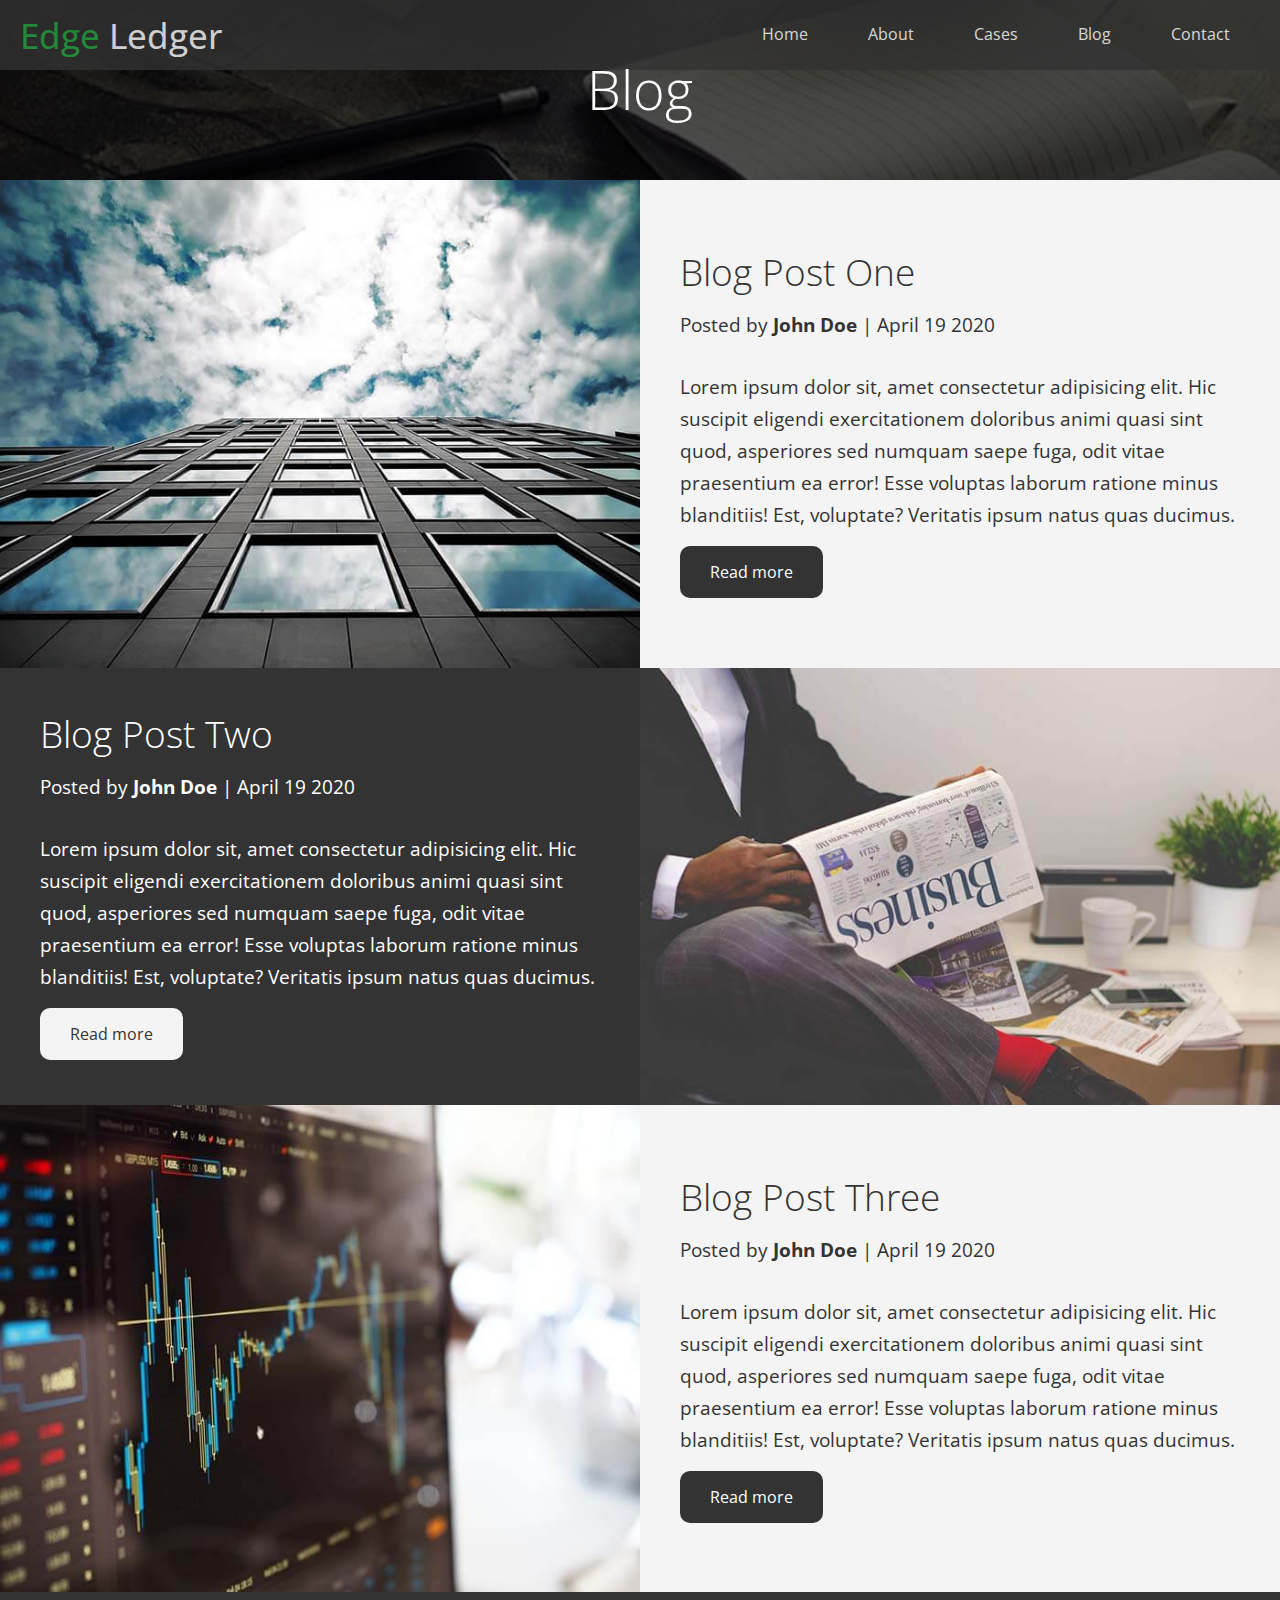
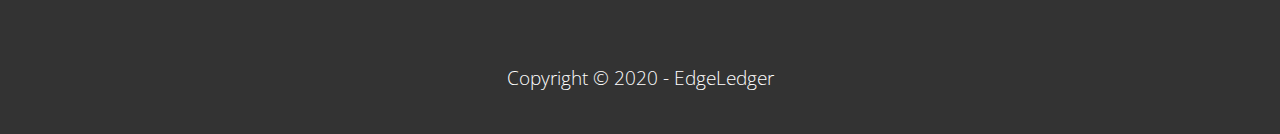
==== blog.html @ 441fa701 "Added blog, post, fixed bug with with extra white space after img" ====
<!DOCTYPE html>
<html lang="en">

<head>
    <meta charset="UTF-8">
    <meta http-equiv="X-UA-Compatible" content="IE=edge">
    <meta name="viewport" content="width=device-width, initial-scale=1.0">
    <link rel="stylesheet" href="https://cdnjs.cloudflare.com/ajax/libs/font-awesome/6.0.0-beta3/css/all.min.css"
        integrity="sha512-Fo3rlrZj/k7ujTnHg4CGR2D7kSs0v4LLanw2qksYuRlEzO+tcaEPQogQ0KaoGN26/zrn20ImR1DfuLWnOo7aBA=="
        crossorigin="anonymous" referrerpolicy="no-referrer" />
    <link rel="stylesheet" href="./css/utilities.css">
    <link rel="stylesheet" href="./css/main.css">
    <link rel="stylesheet" media="screen and (max-width: 768px)" href="./css/mobile.css">
    <title>Blog</title>
</head>

<body>
    <header class="hero heroBlog">
        <div id="navbar" class="navbar">
            <h1 class="logo">
                <span class="textPrimary"><i class="fas fa-book-open"></i> Edge</span> Ledger </h1>
            <nav>
                <ul>
                    <li><a href="./index.html">Home</a></li>
                    <li><a href="/index.html#about">About</a></li>
                    <li><a href="./index.html#cases">Cases</a></li>
                    <li><a href="./index.html#blog">Blog</a></li>
                    <li><a href="./index.html#contact">Contact</a></li>
                </ul>
            </nav>
        </div>
        <div class="blogHeader">Blog</div>
    </header>
    <main>
        <section id="blog1">
            <div class="row">
                <div class="column">
                        <img src="./img/blog/blog1.jpg" alt="">
                </div>
                <div class="column bgLight">
                    <div class="column2">
                        <h2> Blog Post One</h4>
                            <p class="meta">
                                <i class="fas fa-user"></i> Posted by <strong>John Doe</strong> | April 19 2020 </p>
                            <p>Lorem ipsum dolor sit, amet consectetur adipisicing elit. Hic suscipit eligendi
                                exercitationem doloribus animi quasi sint quod, asperiores sed numquam saepe fuga, odit
                                vitae praesentium ea error! Esse voluptas laborum ratione minus blanditiis! Est,
                                voluptate? Veritatis ipsum natus quas ducimus.</p>
                            <a href="#" class="btn btnDark">
                                <i class="fas fa-chevron"></i> Read more </a>
                    </div>
                </div>
            </div>
        </section>
        <section id="blog2" class="flexReverse">
            <div class="row">
                <div class="column">
                    <img src="./img/blog/blog2.jpg" alt="">
                </div>
                <div class="column bgLight">
                    <div class="column2 bgDark">
                        <h2> Blog Post Two</h4>
                            <p class="meta">
                                <i class="fas fa-user"></i> Posted by <strong>John Doe</strong> | April 19 2020 </p>
                            <p>Lorem ipsum dolor sit, amet consectetur adipisicing elit. Hic suscipit eligendi
                                exercitationem doloribus animi quasi sint quod, asperiores sed numquam saepe fuga, odit
                                vitae praesentium ea error! Esse voluptas laborum ratione minus blanditiis! Est,
                                voluptate? Veritatis ipsum natus quas ducimus.</p>
                            <a href="#" class="btn btnLight">
                                <i class="fas fa-chevron"></i> Read more </a>
                    </div>
                </div>
            </div>
        </section>
        <section id="blog3">
            <div class="row">
                <div class="column">
                    <img src="./img/blog/blog3.jpg" alt="">
                </div>
                <div class="column bgLight">
                    <div class="column2 bgLight">
                        <h2> Blog Post Three</h4>
                            <p class="meta">
                                <i class="fas fa-user"></i> Posted by <strong>John Doe</strong> | April 19 2020 </p>
                            <p>Lorem ipsum dolor sit, amet consectetur adipisicing elit. Hic suscipit eligendi
                                exercitationem doloribus animi quasi sint quod, asperiores sed numquam saepe fuga, odit
                                vitae praesentium ea error! Esse voluptas laborum ratione minus blanditiis! Est,
                                voluptate? Veritatis ipsum natus quas ducimus.</p>
                            <a href="#" class="btn btnDark">
                                <i class="fas fa-chevron"></i> Read more </a>
                    </div>
                </div>
            </div>
        </section>
    </main>
    <footer class="footer bgDark">
        <div class="social">
            <a href="#"><i class="fab fa-facebook fa-2x"></i></a>
            <a href="#"><i class="fab fa-twitter fa-2x"></i></a>
            <a href="#"><i class="fab fa-youtube fa-2x"></i></a>
            <a href="#"><i class="fab fa-linkedin fa-2x"></i></a>
        </div>
        <h4>Copyright © 2020 - EdgeLedger</h4>
    </footer>
</body>

</html>
---- css/utilities.css ----
/* Text Colors */

.textPrimary {
    color: #28a745;

}

.textSecondary {
    color: #0284d0;

}


.bgSecondary {
    background-color: #0284d0;
    color: #fff;
}

.bgLight {
    background: #f4f4f4;
    color: #333;
}

.bgDark {
    background-color: #333;
    color: #fff;
}


/* Buttons */

.btn {
    cursor: pointer;
    display: inline-block;
    color: white;
    padding: 10px 30px;
    background-color: #28a745;
    border-radius: 10px;
    border: none;
}

.btnDark {
    background-color: #333;
    color: #fff;
}


.btnOutline {
    background-color: transparent;
    border: 2px solid white;
}

.btnLight {
    background: #f4f4f4;
    color: #333;
}

/* Backgrounds */
.bgPrimary {
    background-color: #28a745;
    color: #fff;
}


/* Wrapper */

.wrapper {
    display: flex;
    justify-content: center;
    text-align: center;
}

.wrapper>div {
    padding: 40px 90px;
}


.row {
    display: flex;
}

.row .column1,
.column2 {
    height: 100%;

}

.row .column {
    flex: 1;
    flex-basis: 100%;
}

.column2 {
    padding: 40px;
    display: flex;
    flex-direction: column;
    align-items: flex-start;
    justify-content: center;
    line-height: 2rem;
}

.contactImg img {
    width: 100%;
    height: 100%;
    object-fit: cover;
}

.column2 h4 {
    font-size: 1.3rem;
}

.column2 p {
    margin: 15px 0;
    font-size: 1.2rem;
}

.column2 h2 {
    font-size: 2.3rem;
    font-weight: 100;
}


/* Section header */

.sectionHeader {
    padding: 30px;
    display: flex;
    flex-direction: column;
    justify-content: center;
    align-items: center;
    text-align: center;
}

.sectionHeader h2 {
    font-size: 2.2rem;
    margin: 20px 0;
}

.sectionPadding {
    padding: 20px 20px 40px;
}

/* Flex Grid */

.flexGrid .row {
    display: flex;
    flex-wrap: wrap;
    padding: 4px;
}


.flexGrid .column {
    flex: 25%;
    max-width: 25%;
    padding: 4px;
}

.flexReverse .row {
    flex-direction: row-reverse;
}


.flexReverse .column img {
    height: 100%;
}
---- css/main.css ----
/*Reset*/

@import url(https://fonts.googleapis.com/css?family=Open+Sans:300,regular,500,600,700,800,300italic,italic,500italic,600italic,700italic,800italic);

* {
    padding: 0;
    margin: 0;
    border: 0;
}

*,
*:before,
*:after {
    -moz-box-sizing: border-box;
    -webkit-box-sizing: border-box;
    box-sizing: border-box;
}

:focus,
:active {
    outline: none;
}

a:focus,
a:active {
    outline: none;
    text-decoration: none;
}

nav,
footer,
header,
aside {
    display: block;
}

html,
body {
    font-family: 'Open Sans',
        sans-serif;
    height: 100%;
    width: 100%;
    font-size: 100%;
    line-height: 1.6;
    font-size: 16px;
    -ms-text-size-adjust: 100%;
    -moz-text-size-adjust: 100%;
    -webkit-text-size-adjust: 100%;
}


input,
button,
textarea {
    font-family: inherit;
}

input::-ms-clear {
    display: none;
}

button {
    cursor: pointer;
}

button::-moz-focus-inner {
    padding: 0;
    border: 0;
}

a,
a:visited {
    text-decoration: none;
    color: inherit;
}

a:hover {
    text-decoration: none;

}

ul li {
    list-style: none;
}

img {
    width: 100%;
}


h1,
h2 {
    font-weight: 300;
    line-height: 1.2;
}

h1 {
    font-size: 2.2rem;
}

h2 {
    font-size: 1.8rem;
}

/*--------------------*/

.hero {
    background: url(../img/home/showcase.jpg) no-repeat center center/cover;
    height: 100vh;
    position: relative;
    color: white;
}

.hero::before {
    content: '';
    position: absolute;
    top: 0;
    left: 0;
    width: 100%;
    height: 100%;
    background-color: rgba(0, 0, 0, 0.7);
}


.hero .content {
    display: flex;
    flex-direction: column;
    justify-content: center;
    align-items: center;
    text-align: center;
    height: 100%;
}


.hero * {
    z-index: 1;
}

.hero .content h1 {
    font-size: 3.5rem;
    font-weight: 450;
}

.hero .content p {
    font-size: 1.5rem;
    max-width: 600px;
    margin: 30px 0 40px 0;

}

.hero .content a {
    color: white;
}

.hero .content a:hover {
    opacity: 0.9;
}

.navbar {
    height: 70px;
    padding: 20px;
    display: flex;
    justify-content: space-between;
    align-items: center;
    width: 100%;
    background-color: #333;
    color: #fff;
    opacity: 0.8;
    position: fixed;
    top: 0px;

}

.navbar ul {
    display: flex;
    align-items: center;
}

.navbar a {
    color: #fff;
    padding: 10px;
    margin: 0 20px;
}

.navbar a:hover {
    border-bottom: 2px solid #28a745;

}

.navbar .logo {
    font-weight: 450;
}

/* Icons */


.icons {
    padding: 30px;

}

.icons h3 {
    font-weight: bold;
    font-size: 1.2rem;
    margin-bottom: 10px;

}

.icons i {
    padding: 10px;
    border: #28a745 solid 2px;
    border-radius: 50%;
    margin-bottom: 10px;
}


.solutions img {
    height: 100%;
    object-fit: cover;

}


.cases img:hover {
    opacity: 0.7;
}

.cases .column img {
    height: 340px;
}

#team img:hover {
    transform: scale(1.2);
}

.column2 form {
    width: 100%;
    margin-top: 30px;
}

.column2 input {
    font-size: 1.1rem;
    display: block;
    margin-top: 20px;
    padding: 15px;
    width: 100%;
    border: transparent 2px solid;
}


.column2 input:focus {
    border: #28a745 2px solid;
}

.btnForm {
    margin-top: 40px !important;
}

.btnForm:hover {
    opacity: 0.9;
}

.footer {
    padding: 40px;
    display: flex;
    flex-direction: column;
    justify-content: center;
    align-items: center;
    text-align: center;
    font-size: 1.2rem;
}

.footer a {
    margin-right: 20px;
}

.footer a:hover {
    color: #28a745;
}

.footer h4 {
    font-weight: 100;
}

.column img {
    height: 100%;
    flex: 1;
}


/* Blog Page */

.heroBlog {
    height: 20vh;
    background: url(../img/home/blog.jpg) no-repeat center center/cover;
    display: flex;
    align-items: center;
    justify-content: center;
}

.blogHeader {
    font-size: 3.4rem;
    font-weight: 300;
}

.column1,
.column2 {
    height: 100%;
}

/* Post  Page */

#post {
    padding: 60px 40px;
}

#post h2 {
    font-size: 3.2rem;
    padding-bottom: 10px;
    margin-bottom: 20px;
    border-bottom: 2px #ccc solid;
}

#post p {
    font-size: 1.1rem;
    margin: 20px 0;
}

#post img {
    margin: 20px auto;
    width: 300px;
    border-radius: 50%;
    display: block;
}

.contactImg img {
    display: block;
}
---- css/mobile.css ----
.navbar {
    flex-direction: column;
    height: 120px;
}

.navbar a {
    padding: 10px;
    margin: 0 5px;
}

.wrapper {
    flex-direction: column;
}


.column,
.flexGrid .column {
    justify-content: center;
    display: flex;
    flex-direction: row;
    overflow: hidden;
}



.row {
    flex-direction: column;
}

.solutions .row,
#blog .row {
    flex-direction: column;
}


.flexReverse .row {
    flex-direction: column;
}

#blog1 .row,
#blog2 .row,
#blog3 .row {
    flex-direction: column;
}


/* Cases */

#cases .row .column {
    display: block;
    max-width: 100%;
    flex: 100%;
}
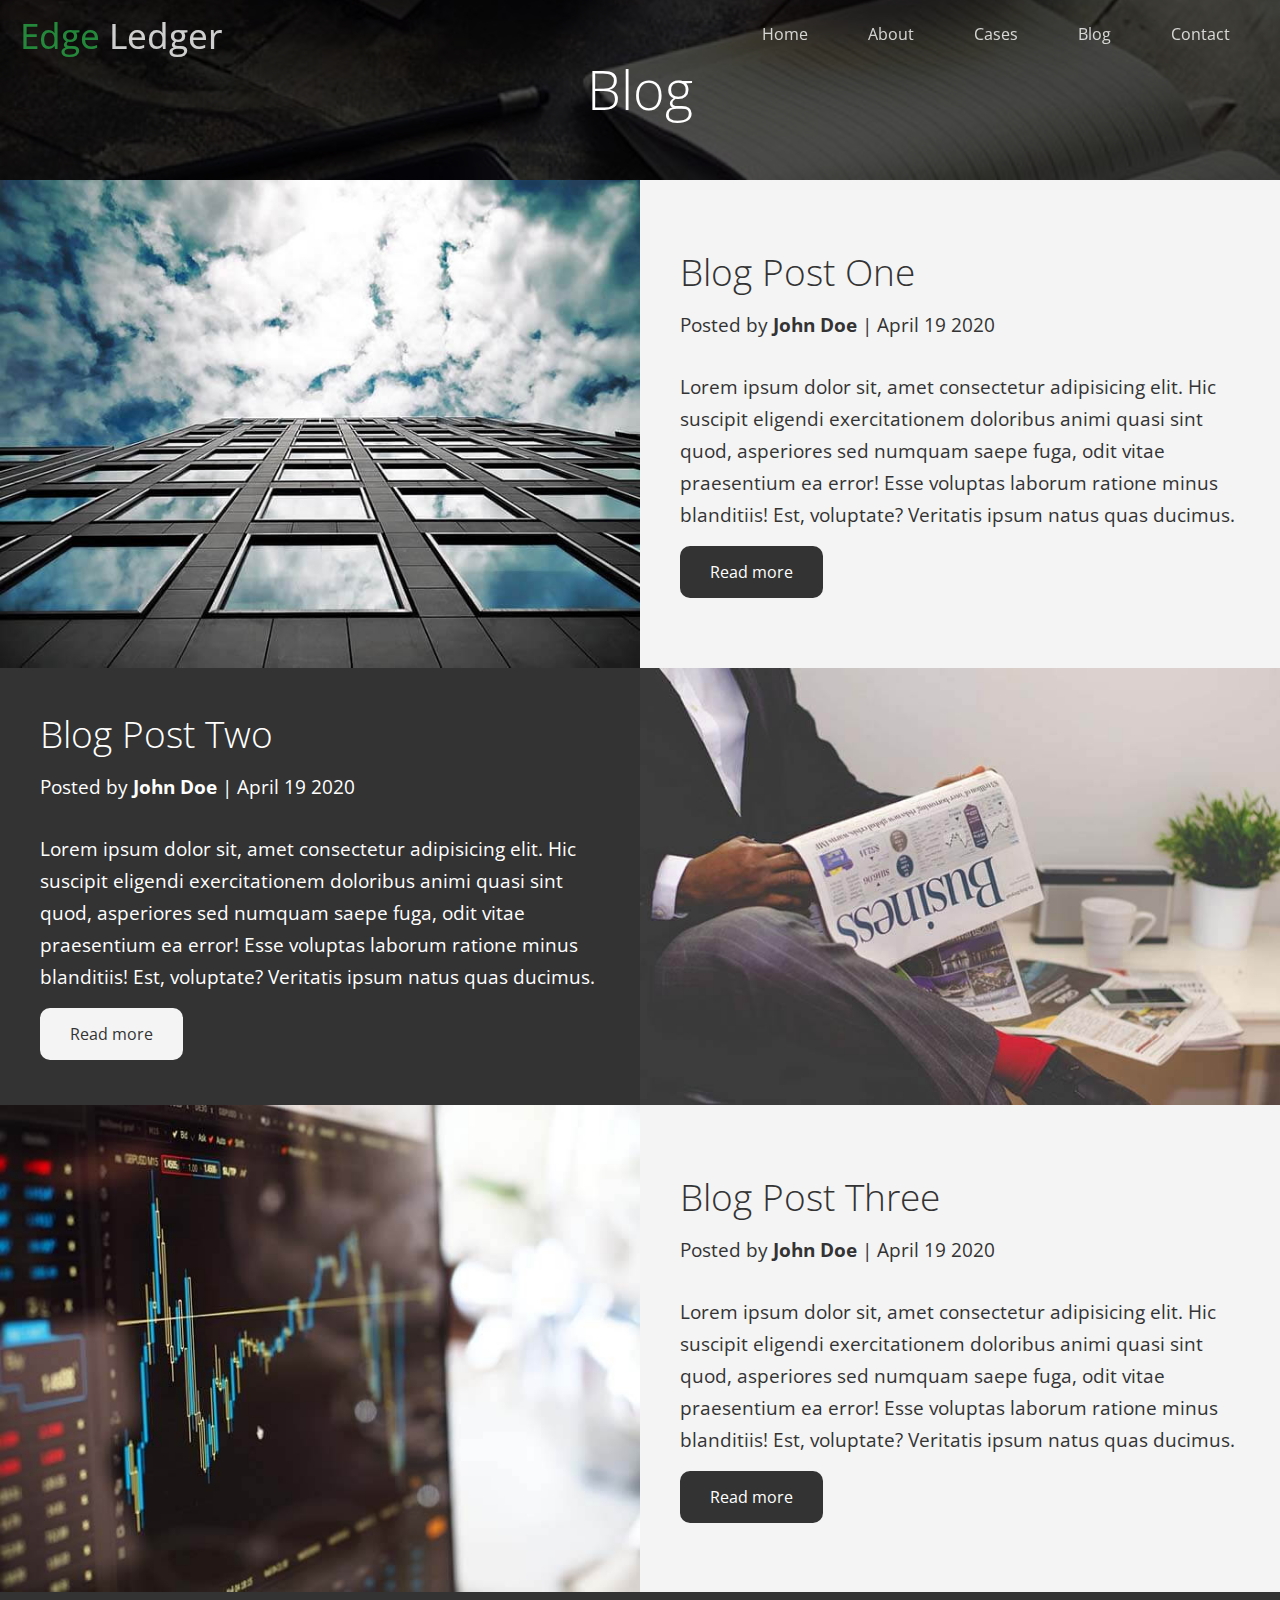
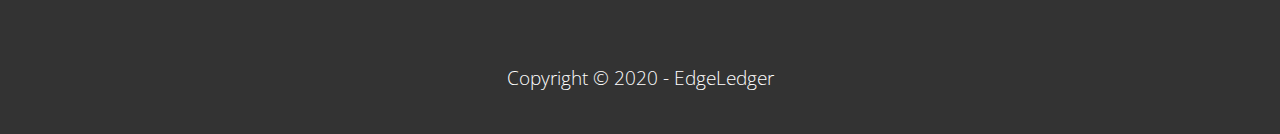
==== commit 82484c3d: "added navbar visualization" ====
--- a/blog.html
+++ b/blog.html
@@ -16,7 +16,7 @@
 
 <body>
     <header class="hero heroBlog">
-        <div id="navbar" class="navbar">
+        <div id="navbar" class="navbar top">
             <h1 class="logo">
                 <span class="textPrimary"><i class="fas fa-book-open"></i> Edge</span> Ledger </h1>
             <nav>
@@ -46,7 +46,7 @@
                                 exercitationem doloribus animi quasi sint quod, asperiores sed numquam saepe fuga, odit
                                 vitae praesentium ea error! Esse voluptas laborum ratione minus blanditiis! Est,
                                 voluptate? Veritatis ipsum natus quas ducimus.</p>
-                            <a href="#" class="btn btnDark">
+                            <a href="./post.html" class="btn btnDark">
                                 <i class="fas fa-chevron"></i> Read more </a>
                     </div>
                 </div>
@@ -66,7 +66,7 @@
                                 exercitationem doloribus animi quasi sint quod, asperiores sed numquam saepe fuga, odit
                                 vitae praesentium ea error! Esse voluptas laborum ratione minus blanditiis! Est,
                                 voluptate? Veritatis ipsum natus quas ducimus.</p>
-                            <a href="#" class="btn btnLight">
+                            <a href="./post.html" class="btn btnLight">
                                 <i class="fas fa-chevron"></i> Read more </a>
                     </div>
                 </div>
@@ -86,7 +86,7 @@
                                 exercitationem doloribus animi quasi sint quod, asperiores sed numquam saepe fuga, odit
                                 vitae praesentium ea error! Esse voluptas laborum ratione minus blanditiis! Est,
                                 voluptate? Veritatis ipsum natus quas ducimus.</p>
-                            <a href="#" class="btn btnDark">
+                            <a href="./post.html" class="btn btnDark">
                                 <i class="fas fa-chevron"></i> Read more </a>
                     </div>
                 </div>
--- a/css/main.css
+++ b/css/main.css
@@ -49,6 +49,7 @@
 }
 
 
+
 input,
 button,
 textarea {
@@ -71,7 +72,6 @@
 a,
 a:visited {
     text-decoration: none;
-    color: inherit;
 }
 
 a:hover {
@@ -168,7 +168,12 @@
     opacity: 0.8;
     position: fixed;
     top: 0px;
-
+    transition: 0.3s ease-in-out;
+
+}
+
+.navbar.top {
+    background-color: transparent;
 }
 
 .navbar ul {
@@ -272,6 +277,7 @@
 
 .footer a {
     margin-right: 20px;
+    color: inherit;
 }
 
 .footer a:hover {
@@ -335,4 +341,6 @@
 
 .contactImg img {
     display: block;
-}+}
+
+
